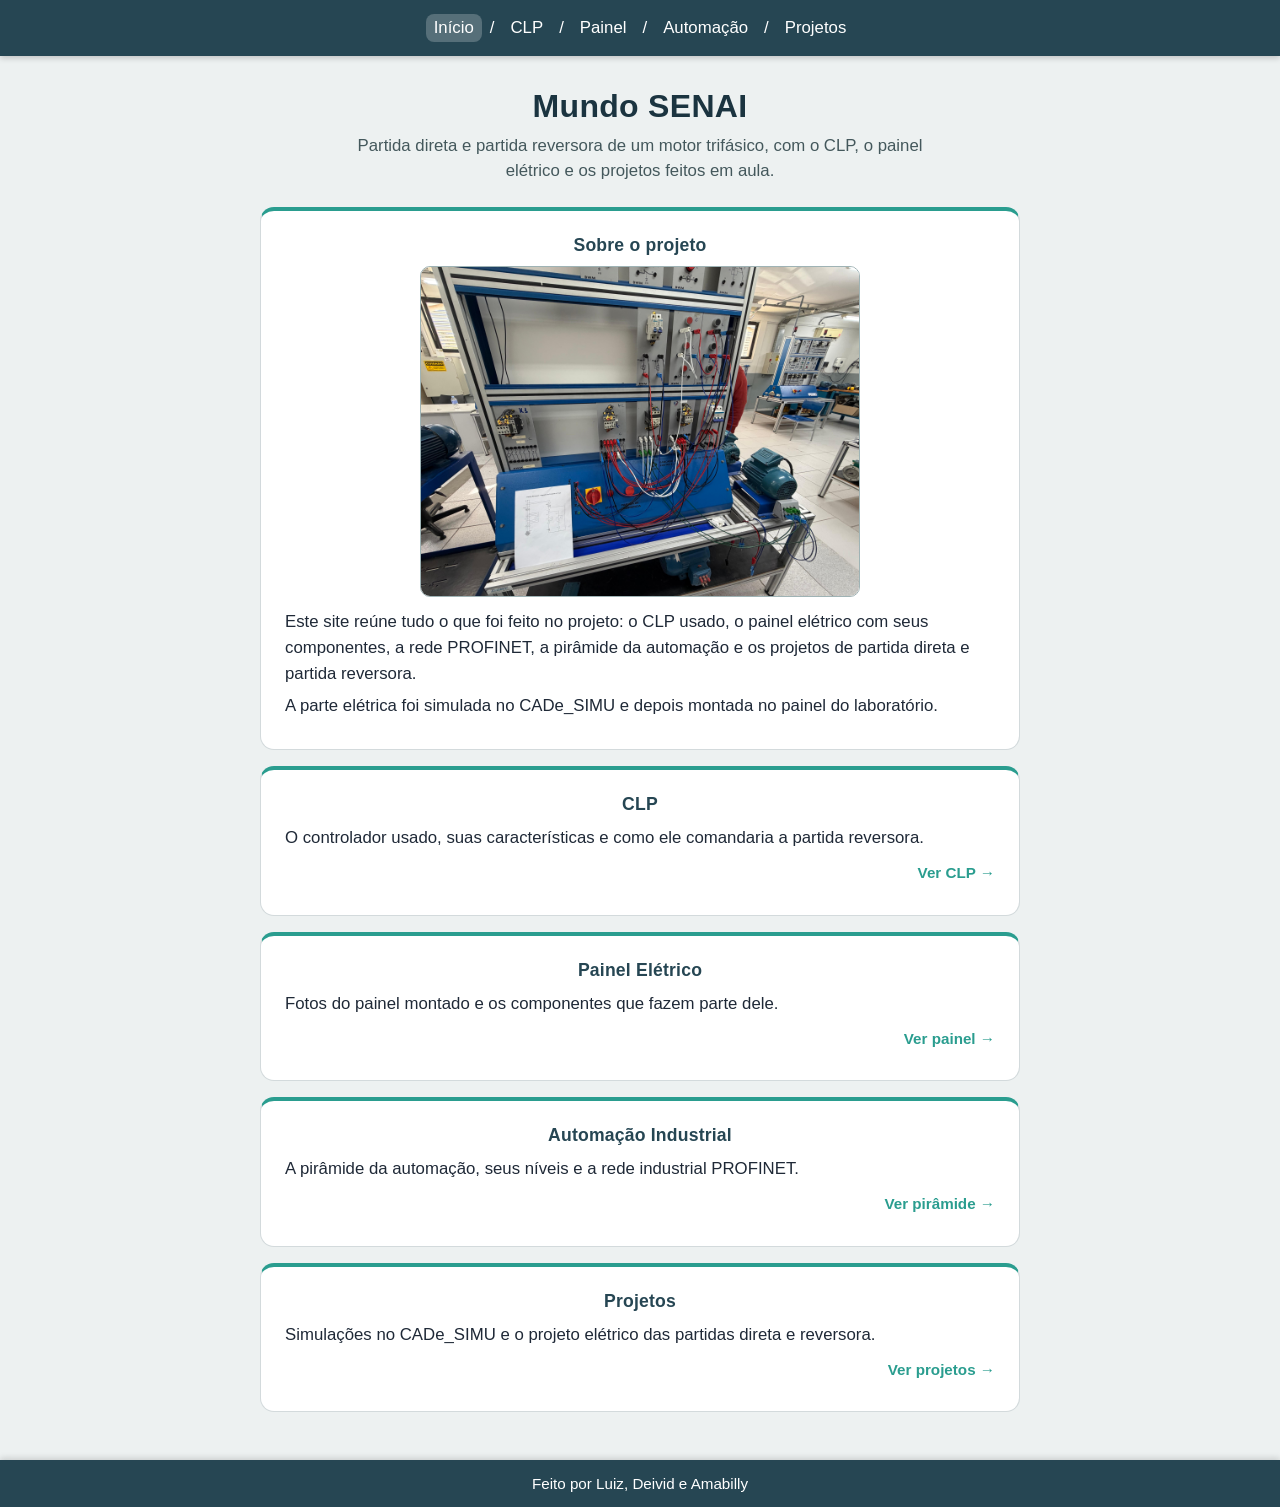
==== index.html @ 24285372 "versao dois" ====
<!DOCTYPE html>
<html lang="pt-BR">
<head>
    <meta charset="UTF-8">
    <meta name="viewport" content="width=device-width, initial-scale=1.0">
    <link rel="stylesheet" href="./css/style.css">
    <title>Mundo SENAI</title>
</head>
<body>
    <header>
        <input type="checkbox" id="menu">
        <label for="menu" class="hamb">&#9776; Menu</label>
        <nav>
            <a class="atual" href="./index.html">Início</a><span> /</span>
            <a href="./html/clp.html">CLP</a><span> /</span>
            <a href="./html/painel.html">Painel</a><span> /</span>
            <a href="./html/automacao.html">Automação</a><span> /</span>
            <a href="./html/projetos.html">Projetos</a>
        </nav>
    </header>
    <main>

        <h1>Mundo SENAI</h1>
        <p class="sub">Partida direta e partida reversora de um motor trifásico, com o CLP, o painel elétrico e os projetos feitos em aula.</p>

        <section>
            <h3>Sobre o projeto</h3>
            <a href="./img/reversora.jpeg" target="_blank"><img src="./img/reversora.jpeg" alt="Painel elétrico montado com a partida reversora"></a>
            <p>Este site reúne tudo o que foi feito no projeto: o CLP usado, o painel elétrico com seus componentes, a rede PROFINET, a pirâmide da automação e os projetos de partida direta e partida reversora.</p>
            <p>A parte elétrica foi simulada no CADe_SIMU e depois montada no painel do laboratório.</p>
        </section>

        <section class="pag">
            <a href="./html/clp.html">
                <h3>CLP</h3>
                <p>O controlador usado, suas características e como ele comandaria a partida reversora.</p>
                <p class="ver">Ver CLP &rarr;</p>
            </a>
        </section>

        <section class="pag">
            <a href="./html/painel.html">
                <h3>Painel Elétrico</h3>
                <p>Fotos do painel montado e os componentes que fazem parte dele.</p>
                <p class="ver">Ver painel &rarr;</p>
            </a>
        </section>

        <section class="pag">
            <a href="./html/automacao.html">
                <h3>Automação Industrial</h3>
                <p>A pirâmide da automação, seus níveis e a rede industrial PROFINET.</p>
                <p class="ver">Ver pirâmide &rarr;</p>
            </a>
        </section>

        <section class="pag">
            <a href="./html/projetos.html">
                <h3>Projetos</h3>
                <p>Simulações no CADe_SIMU e o projeto elétrico das partidas direta e reversora.</p>
                <p class="ver">Ver projetos &rarr;</p>
            </a>
        </section>

    </main>
    <footer>
        <p>Feito por Luiz, Deivid e Amabilly</p>
    </footer>
</body>
</html>
---- css/style.css ----
*{
    margin: 0px;
    padding: 0px;
    box-sizing: border-box;
}

body{
    text-align: center;
    background-color: #EDF1F1;
    font-size: 1rem;
    color: #1F2937;
    display: flex;
    flex-direction: column;
    min-height: 100vh;
    font-family: Arial;
    -webkit-tap-highlight-color: transparent;
}

header{
    position: sticky;
    top: 0px;
    z-index: 10;
    background-color: #264653;
    width: 100%;
    padding: 14px 16px;
    box-shadow: 0 2px 6px rgba(0, 0, 0, 0.2);
}

nav{
    display: flex;
    justify-content: center;
    align-items: center;
    gap: 4px;
    flex-wrap: wrap;
    font-size: 0.95rem;
}

main{
    flex: 1;
    padding: 20px 16px;
    display: flex;
    flex-direction: column;
}

footer{
    background-color: #264653;
    width: 100%;
    padding: 15px 0px;
    text-align: center;
    box-shadow: 0 -2px 6px rgba(0, 0, 0, 0.15);
}

footer p{
    color: white;
    font-size: 0.95rem;
    padding: 0px 16px;
}

h1{
    margin-bottom: 8px;
    font-size: 1.5rem;
    color: #1B3440;
    letter-spacing: 0.3px;
}

.sub{
    max-width: 600px;
    margin: 0 auto 24px;
    line-height: 1.5;
    color: #44585C;
}

a{
    color: white;
    text-decoration: none;
    transition: background-color 0.3s, padding 0.3s;
}

a:hover{
    background-color: rgba(255, 255, 255, 0.18);
    border-radius: 8px;
}

span{
    color: white;
}

header a,
footer a{
    padding: 4px 8px;
}

nav a.atual{
    background-color: rgba(255, 255, 255, 0.22);
    border-radius: 8px;
}

section{
    background-color: #FFFFFF;
    border-radius: 14px;
    padding: 16px;
    margin: 0 auto 16px;
    width: 100%;
    max-width: 600px;
    text-align: left;
    transition: box-shadow 0.4s ease;
    border: 1px solid rgba(38, 70, 83, 0.2);
    border-top: 4px solid #2A9D8F;
}

section:hover{
    box-shadow: 3px 4px 12px rgba(0, 0, 0, 0.15);
}

section h3{
    text-align: center;
    margin-bottom: 10px;
    color: #264653;
    font-size: 1.1rem;
    letter-spacing: 0.2px;
}

section img{
    display: block;
    margin: 0 auto 12px;
    width: 100%;
    max-width: 340px;
    height: auto;
    border-radius: 10px;
    border: 1px solid #9FB3B5;
}

section p{
    margin: 6px 0;
    line-height: 1.55;
}

section ul{
    margin: 6px 0 6px 20px;
    line-height: 1.55;
}

.pag a{
    display: block;
    color: #1F2937;
}

.pag a:hover{
    background-color: transparent;
}

.pag{
    transition: box-shadow 0.4s ease, transform 0.25s ease, background-color 0.25s;
}

.pag .ver{
    margin-top: 10px;
    text-align: right;
    font-weight: bold;
    font-size: 0.95rem;
    color: #2A9D8F;
    transition: padding 0.25s;
}

.pag:hover{
    box-shadow: 3px 4px 12px rgba(0, 0, 0, 0.2);
    cursor: pointer;
    transform: translateY(-3px);
    background-color: #F2FAF9;
    border-color: #2A9D8F;
}

.pag:hover .ver{
    padding-right: 6px;
}

.pag:active{
    transform: translateY(0px);
}

.grade{
    display: grid;
    grid-template-columns: repeat(auto-fit, minmax(150px, 1fr));
    gap: 10px;
    margin-top: 10px;
}

.grade .item{
    background-color: #F2F6F6;
    border: 1px solid rgba(38, 70, 83, 0.25);
    border-left: 4px solid #264653;
    border-radius: 10px;
    padding: 10px 12px;
    text-align: left;
}

.grade .item h4{
    color: #264653;
    font-size: 0.95rem;
    margin-bottom: 6px;
}

.grade .item p{
    font-size: 0.9rem;
    line-height: 1.45;
    margin: 0;
}

.n1{ border-left-color: #D9534F; }
.n2{ border-left-color: #8E8E93; }
.n3{ border-left-color: #5CA85C; }
.n4{ border-left-color: #E8A317; }
.n5{ border-left-color: #2B8FD6; }

.galeria{
    display: grid;
    grid-template-columns: repeat(auto-fit, minmax(150px, 1fr));
    gap: 10px;
    margin-top: 10px;
}

.galeria a{
    display: block;
    padding: 0px;
}

.galeria a:hover{
    background-color: transparent;
}

.galeria img{
    width: 100%;
    max-width: none;
    height: 160px;
    object-fit: cover;
    margin: 0;
    cursor: pointer;
    transition: transform 0.25s ease;
}

.galeria img:hover{
    transform: scale(1.03);
}

section video{
    display: block;
    width: 100%;
    max-width: 480px;
    margin: 12px auto 0;
    border-radius: 10px;
    border: 1px solid #9FB3B5;
    background-color: #000;
}

.tabela{
    width: 100%;
    margin-top: 10px;
    border-collapse: collapse;
    font-size: 0.92rem;
}

.tabela th{
    background-color: #264653;
    color: white;
    padding: 8px;
    text-align: left;
}

.tabela td{
    padding: 8px;
    border-bottom: 1px solid #D6E0E0;
}

details{
    margin-top: 10px;
}

summary{
    cursor: pointer;
    color: #264653;
    font-weight: bold;
    margin-bottom: 10px;
}

#menu{
    position: absolute;
    opacity: 0;
    pointer-events: none;
}

.hamb{
    display: none;
}

@media (max-width: 767px){
    .hamb{
        display: block;
        color: white;
        font-size: 1.2rem;
        font-weight: bold;
        cursor: pointer;
        padding: 2px 8px;
        user-select: none;
    }

    header nav{
        display: none;
        flex-direction: column;
        gap: 6px;
        margin-top: 12px;
    }

    #menu:checked ~ nav{
        display: flex;
    }

    nav span{
        display: none;
    }

    header nav a{
        display: block;
        width: 100%;
        padding: 10px;
        background-color: rgba(255, 255, 255, 0.08);
        border-radius: 8px;
    }

    header nav a.atual{
        background-color: rgba(255, 255, 255, 0.25);
    }
}

@media (min-width: 768px){
    body{
        font-size: 1.05rem;
    }

    main{
        padding: 32px 24px;
    }

    h1{
        font-size: 2rem;
    }

    nav{
        font-size: 1.05rem;
        gap: 8px;
    }

    section{
        max-width: 760px;
        padding: 24px;
    }

    section img{
        max-width: 440px;
    }

    .galeria img{
        height: 200px;
    }
}
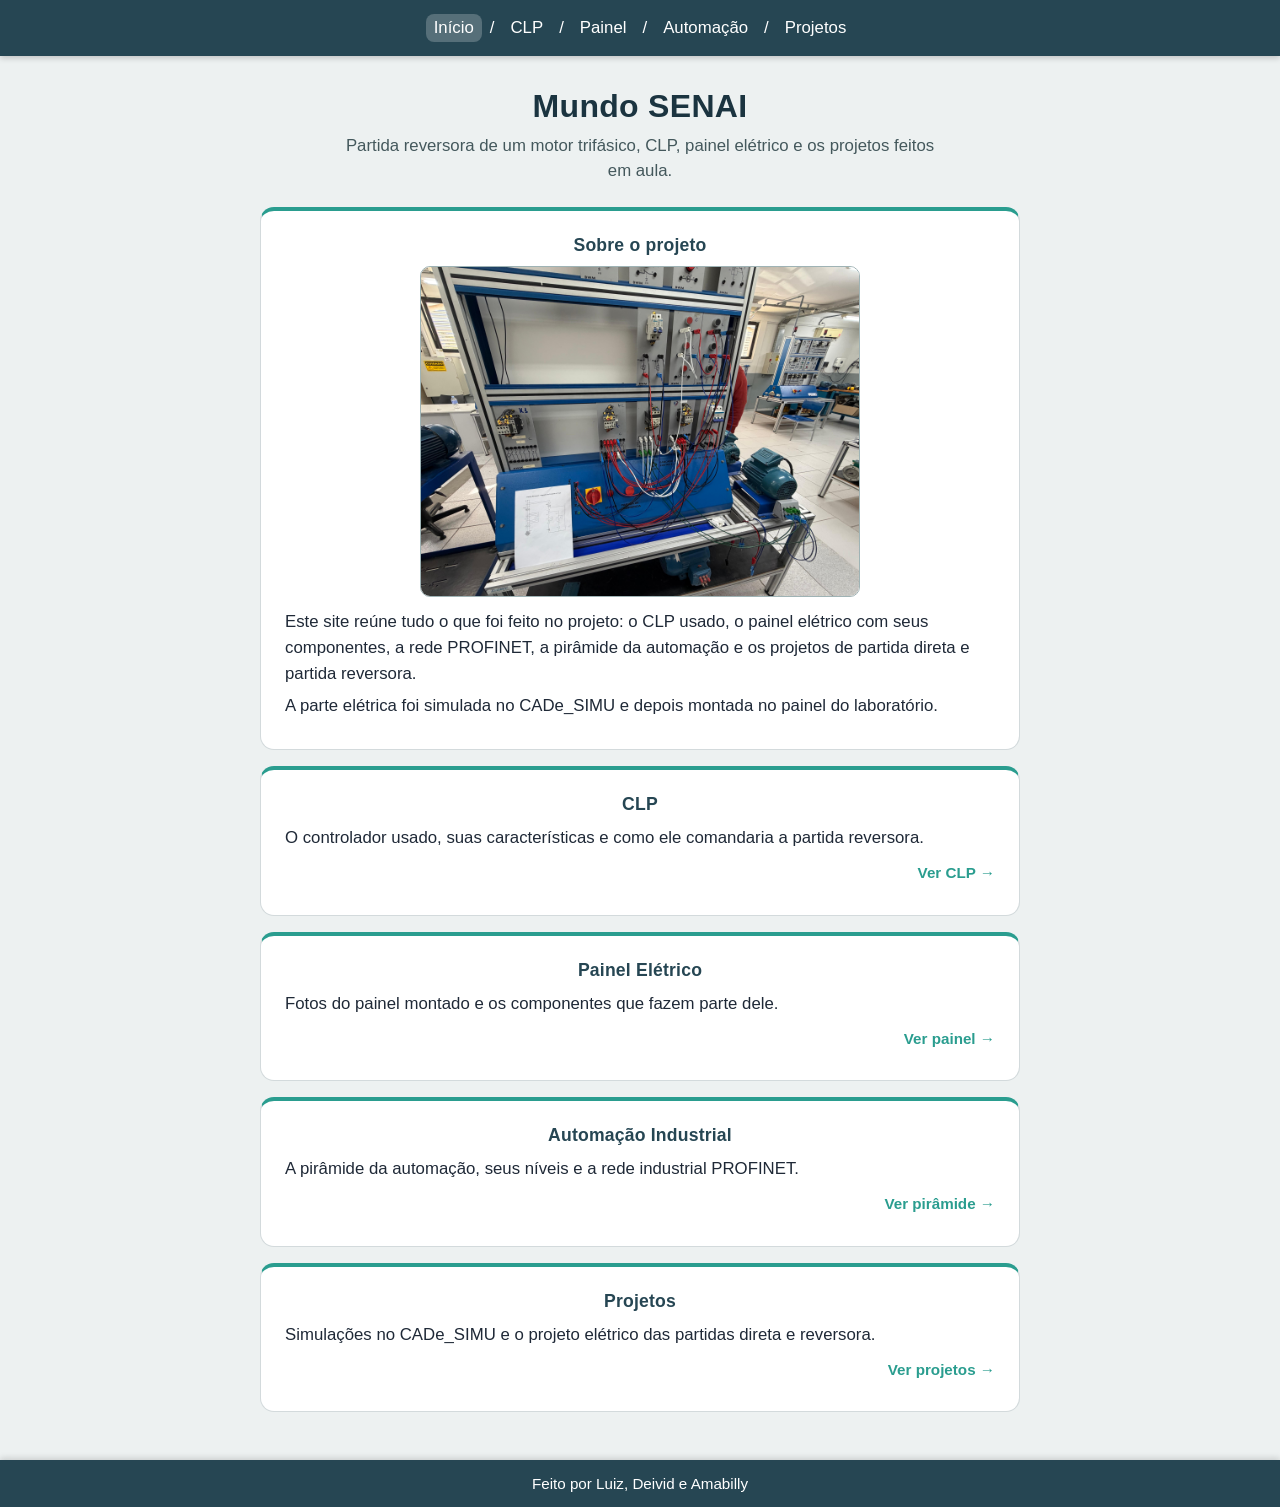
==== commit f222366f: "versao tres" ====
--- a/index.html
+++ b/index.html
@@ -21,7 +21,7 @@
     <main>
 
         <h1>Mundo SENAI</h1>
-        <p class="sub">Partida direta e partida reversora de um motor trifásico, com o CLP, o painel elétrico e os projetos feitos em aula.</p>
+        <p class="sub">Partida reversora de um motor trifásico, CLP, painel elétrico e os projetos feitos em aula.</p>
 
         <section>
             <h3>Sobre o projeto</h3>
--- a/css/style.css
+++ b/css/style.css
@@ -212,6 +212,28 @@
 .n4{ border-left-color: #E8A317; }
 .n5{ border-left-color: #2B8FD6; }
 
+section img.ladder{
+    max-width: 100%;
+    margin-top: 14px;
+    margin-bottom: 6px;
+    background-color: #FFFFFF;
+}
+
+.legenda{
+    text-align: center;
+    font-size: 0.88rem;
+    color: #44585C;
+    margin-bottom: 10px;
+}
+
+.aviso{
+    background-color: #F2FAF9;
+    border-left: 4px solid #2A9D8F;
+    border-radius: 8px;
+    padding: 6px 12px;
+    margin-top: 12px;
+}
+
 .galeria{
     display: grid;
     grid-template-columns: repeat(auto-fit, minmax(150px, 1fr));
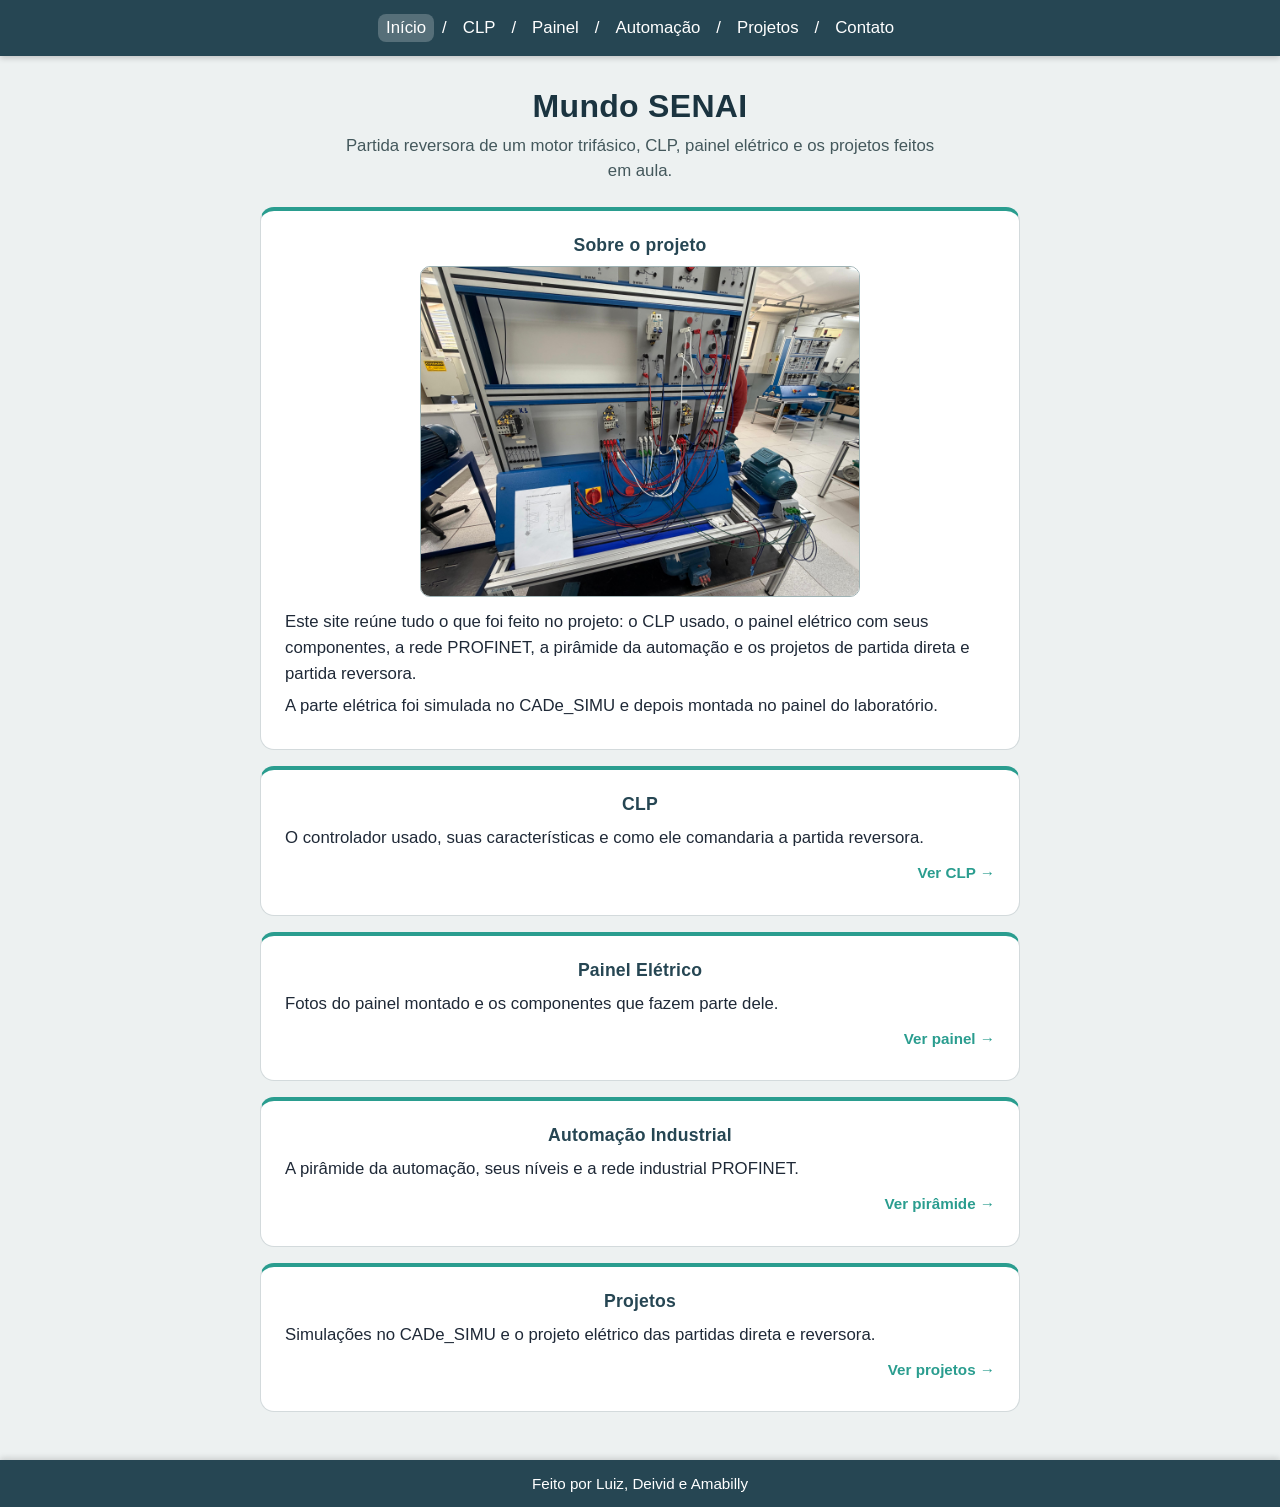
==== commit 5056b7ee: "versao quatro" ====
--- a/index.html
+++ b/index.html
@@ -15,7 +15,8 @@
             <a href="./html/clp.html">CLP</a><span> /</span>
             <a href="./html/painel.html">Painel</a><span> /</span>
             <a href="./html/automacao.html">Automação</a><span> /</span>
-            <a href="./html/projetos.html">Projetos</a>
+            <a href="./html/projetos.html">Projetos</a><span> /</span>
+            <a href="./html/contato.html">Contato</a>
         </nav>
     </header>
     <main>
--- a/css/style.css
+++ b/css/style.css
@@ -304,6 +304,43 @@
     margin-bottom: 10px;
 }
 
+.contatos{
+    display: flex;
+    flex-direction: column;
+    gap: 10px;
+    margin-top: 10px;
+}
+
+.contatos .item{
+    background-color: #F2F6F6;
+    border: 1px solid rgba(38, 70, 83, 0.25);
+    border-left: 4px solid #2A9D8F;
+    border-radius: 10px;
+    padding: 12px 14px;
+    text-align: left;
+}
+
+.contatos .item h4{
+    color: #264653;
+    font-size: 1rem;
+    margin-bottom: 4px;
+}
+
+.contatos .item p{
+    margin: 0;
+    word-break: break-all;
+}
+
+a.email{
+    color: #2A9D8F;
+    font-weight: bold;
+}
+
+a.email:hover{
+    background-color: transparent;
+    text-decoration: underline;
+}
+
 #menu{
     position: absolute;
     opacity: 0;
